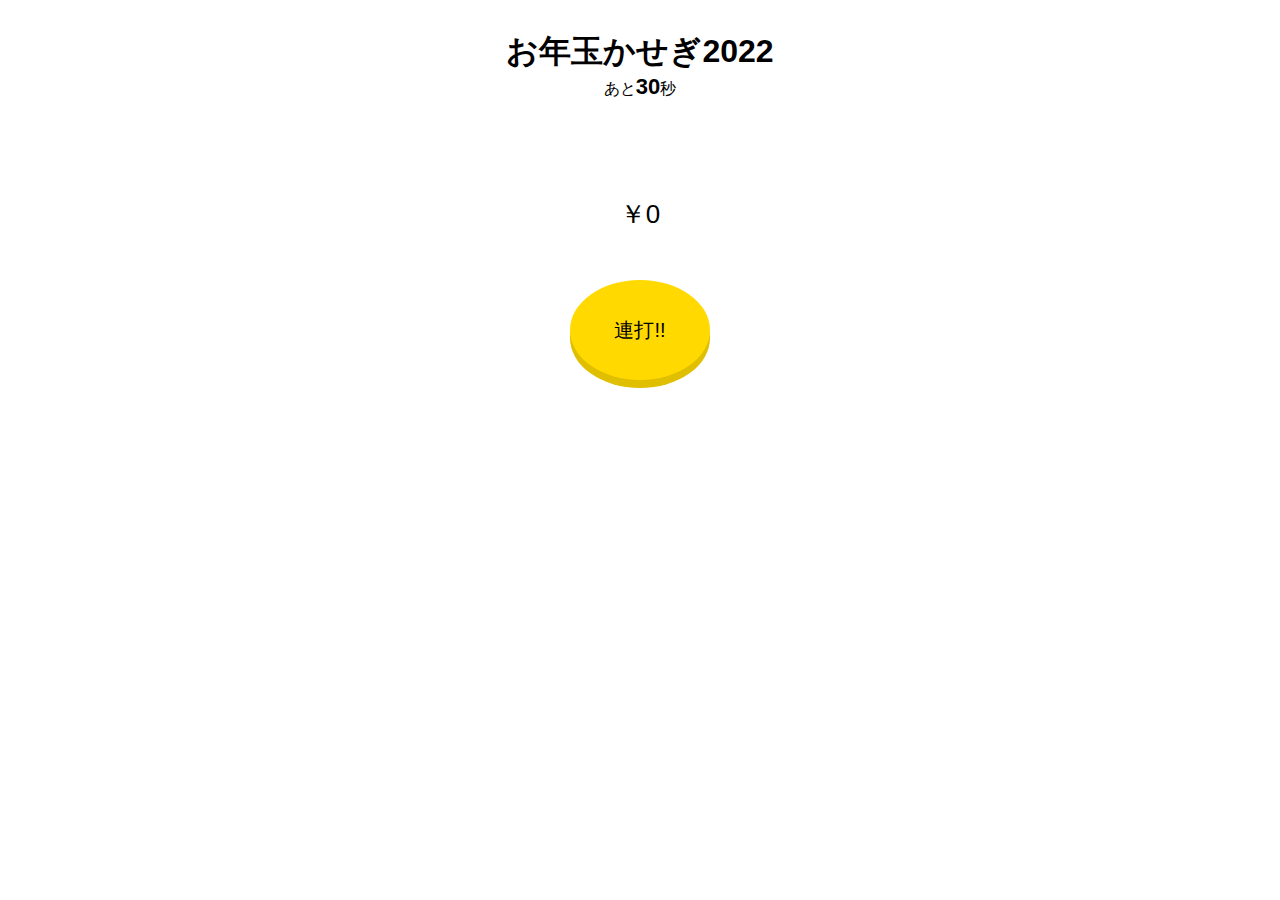
==== otoshidama_2022/index.html @ 844a365c "ontouch属性追加" ====
<!DOCTYPE html>
<html lang="ja">

<head>
  <meta charset="UTF-8">
  <meta http-equiv="X-UA-Compatible" content="IE=edge">
  <meta name="viewport" content="width=device-width, initial-scale=1.0,user-scalable=no,maximum-scale=1.0">
  <title>お年玉かせぎ2022</title>
  <link rel="stylesheet" href="./common/css/style.css">
</head>

<body id="otoshidama_2022">
  <div class="main_title_wrapper">
    <h1 id="h1_text">お年玉かせぎ2022</h1>
    <p id="time_count"></p>
  </div>
  <div class="wrapper">
    <p id="current_money">￥0</p>
    <button id="push_btn" class="btn" ontouchstart="";>連打!!</button>
  </div>
  <script src="js/main.js"></script>
</body>

</html>
---- otoshidama_2022/common/css/style.css ----
@charset "UTF-8";
* {
  margin: 0;
  padding: 0;
}

html {
  -ms-touch-action: manipulation;
      touch-action: manipulation;
}

body {
  font-family: "游ゴシック Medium", "Yu Gothic Medium", "游ゴシック体", "YuGothic", "ヒラギノ角ゴ ProN W3", "Hiragino Kaku Gothic ProN", "メイリオ", "Meiryo", "verdana", sans-serif;
}

#otoshidama_2022 .main_title_wrapper {
  padding: 30px 0;
}

#otoshidama_2022 .main_title_wrapper h1 {
  text-align: center;
}

#otoshidama_2022 .main_title_wrapper p {
  text-align: center;
}

#otoshidama_2022 .wrapper {
  position: relative;
  max-width: 1000px;
  margin: 200px auto 0;
  text-align: center;
}

#otoshidama_2022 .btn {
  position: absolute;
  top: 50%;
  left: 50%;
  width: 140px;
  height: 100px;
  border-radius: 50%;
  background: #ffd900;
  box-shadow: 0px 8px 0px 0px #e0bf00;
  -webkit-box-shadow: 0px 8px 0px 0px #e0bf00;
  border: none;
  font-size: 20px;
  transform: translate(-50%, -50%);
  -webkit-transform: -webkit-translate(-50%, -50%);
  transition: -webkit-transform ease-out 0.1s, -webkit-box-shadow ease-out 0.1s;
  transition: transform ease-out 0.1s, box-shadow ease-out 0.1s;
  transition: transform ease-out 0.1s, box-shadow ease-out 0.1s, -webkit-transform ease-out 0.1s, -webkit-box-shadow ease-out 0.1s;
  -webkit-transition: -webkit-transform ease-out 0.1s, -webkit-box-shadow ease-out 0.1s;
  -webkit-tap-highlight-color: rgba(0, 0, 0, 0);
}

#otoshidama_2022 button.btn:active {
  -webkit-box-shadow: 0px 0px 0px 0px #e0bf00;
          box-shadow: 0px 0px 0px 0px #e0bf00;
  color: #f3f3f3;
  transform: translate(-50%, calc(-50% + 8px));
  -webkit-transform: -webkit-translate(-50%, calc(-50% + 8px));
  -webkit-tap-highlight-color: rgba(0, 0, 0, 0);
}

#otoshidama_2022 span.js_second {
  font-size: 22px;
  font-weight: 700;
  color: #000;
}

#otoshidama_2022 p#current_money {
  position: absolute;
  top: 50%;
  left: 50%;
  font-size: 26px;
  z-index: -1;
  transform: translate(-50%, -380%);
  -webkit-transform: -webkit-translate(-50%, -380%);
  -webkit-transition: -webkit-transform 0.1s;
  transition: -webkit-transform 0.1s;
  transition: transform 0.1s;
  transition: transform 0.1s, -webkit-transform 0.1s;
  -webkit-transition: -webkit-transform 0.1s ease-out;
}

#otoshidama_2022 p#current_money.js_popup_active {
  -webkit-animation: popup_animation ease-out 0.1s forwards;
          animation: popup_animation ease-out 0.1s forwards;
}

@-webkit-keyframes popup_animation {
  0% {
    transform: translate(-50%, -50%);
    -webkit-transform: -webkit-translate(-50%, -50%);
  }
  100% {
    transform: translate(-50%, -380%);
    -webkit-transform: -webkit-translate(-50%, -380%);
  }
}

@keyframes popup_animation {
  0% {
    transform: translate(-50%, -50%);
    -webkit-transform: -webkit-translate(-50%, -50%);
  }
  100% {
    transform: translate(-50%, -380%);
    -webkit-transform: -webkit-translate(-50%, -380%);
  }
}

#otoshidama_2022 p#current_money.js_popup_end {
  transform: translate(-50%, -200%);
  -webkit-transform: -webkit-translate(-50%, -200%);
  -webkit-transition: -webkit-transform 0.8s ease-out;
  transition: -webkit-transform 0.8s ease-out;
  transition: transform 0.8s ease-out;
  transition: transform 0.8s ease-out, -webkit-transform 0.8s ease-out;
  -webkit-transition: transform 0.8s ease-out;
}

@media (max-width: 450px) {
  #otoshidama_2022 p#current_money.js_popup_end {
    font-size: 22px;
  }
}

@media (max-width: 360px) {
  #otoshidama_2022 p#current_money.js_popup_end {
    font-size: 20px;
  }
}

@media (max-width: 330px) {
  #otoshidama_2022 p#current_money.js_popup_end {
    font-size: 18px;
  }
}
/*# sourceMappingURL=style.css.map */
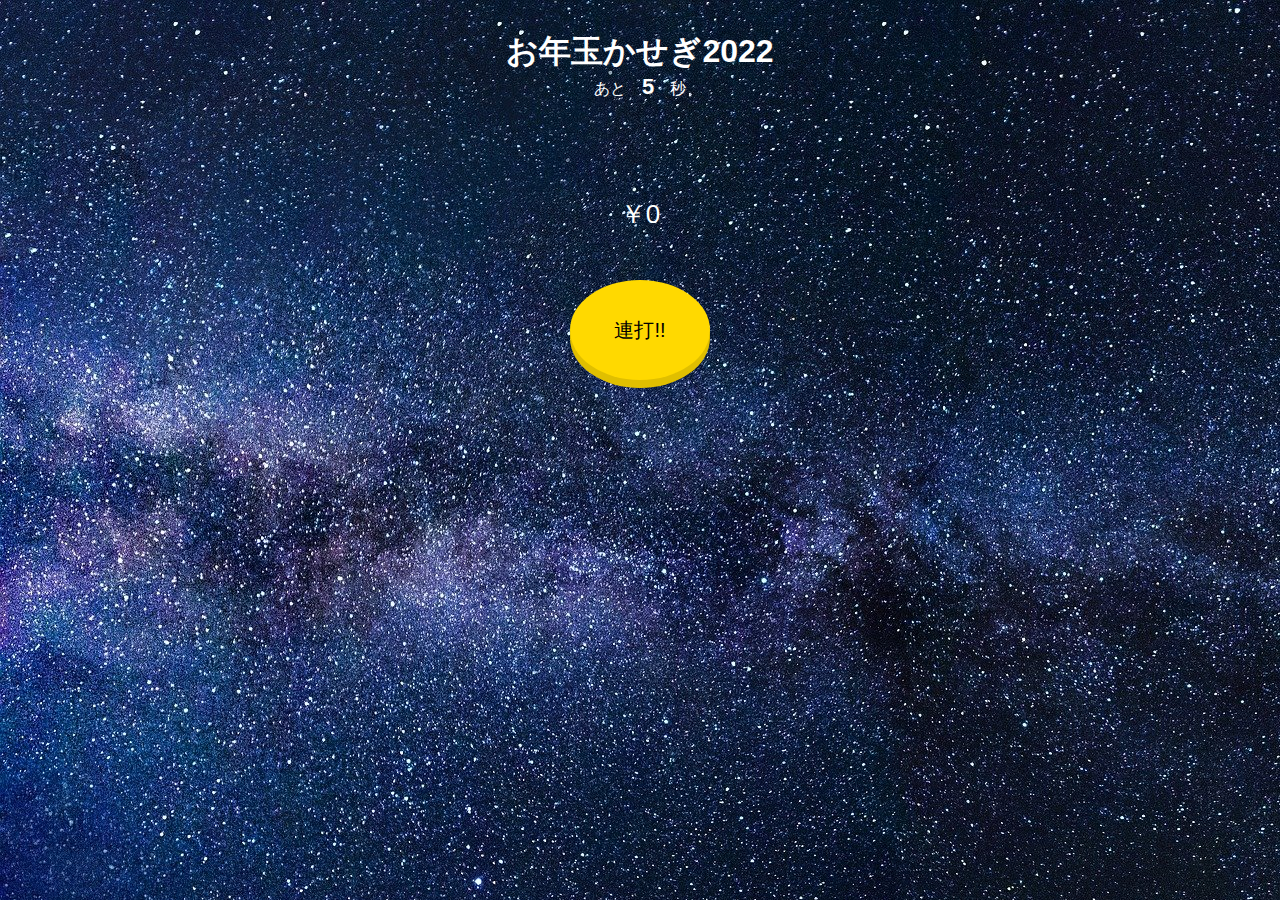
==== commit 6cd14bcd: "otoshidama_2022:ローディングとクロージング画面追加" ====
--- a/otoshidama_2022/index.html
+++ b/otoshidama_2022/index.html
@@ -5,20 +5,27 @@
   <meta charset="UTF-8">
   <meta http-equiv="X-UA-Compatible" content="IE=edge">
   <meta name="viewport" content="width=device-width, initial-scale=1.0,user-scalable=no,maximum-scale=1.0">
+  <meta name="apple-mobile-web-app-capable" content="yes">
   <title>お年玉かせぎ2022</title>
   <link rel="stylesheet" href="./common/css/style.css">
 </head>
 
 <body id="otoshidama_2022">
+  <div id="loading">
+    <div class="loading_txt">Please wait</div>
+  </div>
   <div class="main_title_wrapper">
     <h1 id="h1_text">お年玉かせぎ2022</h1>
     <p id="time_count"></p>
   </div>
   <div class="wrapper">
     <p id="current_money">￥0</p>
-    <button id="push_btn" class="btn" ontouchstart="";>連打!!</button>
+    <button id="push_btn" class="btn" ontouchstart="" ;>連打!!</button>
   </div>
-  <script src="js/main.js"></script>
+  <div id="closing">
+    <div class="loading_txt">See You Next Year</div>
+  </div>
+  <script src="./common/js/main.js"></script>
 </body>
 
 </html>--- a/otoshidama_2022/common/css/style.css
+++ b/otoshidama_2022/common/css/style.css
@@ -12,6 +12,77 @@
 body {
   font-family: "游ゴシック Medium", "Yu Gothic Medium", "游ゴシック体", "YuGothic", "ヒラギノ角ゴ ProN W3",  "Hiragino Kaku Gothic ProN", "メイリオ", "Meiryo", "verdana", sans-serif;
+  color: #fff;
+}
+
+#loading {
+  position: fixed;
+  top: 0;
+  left: 0;
+  background: #000;
+  width: 100vw;
+  height: 100vh;
+  z-index: 1;
+  color: #fff;
+  display: -webkit-box;
+  display: -webkit-flex;
+  display: -ms-flexbox;
+  display: flex;
+  -webkit-box-pack: center;
+  -webkit-justify-content: center;
+      -ms-flex-pack: center;
+          justify-content: center;
+  -webkit-box-align: center;
+  -webkit-align-items: center;
+      -ms-flex-align: center;
+          align-items: center;
+  font-size: 20px;
+  -webkit-transform: translateX(0%);
+          transform: translateX(0%);
+}
+
+#loading.active {
+  -webkit-transition: .2s;
+  transition: .2s;
+  -webkit-transform: translateX(100%);
+          transform: translateX(100%);
+}
+
+#closing {
+  position: fixed;
+  top: 0;
+  left: 0;
+  background: #000;
+  width: 100vw;
+  height: 100vh;
+  z-index: 1;
+  color: #fff;
+  display: -webkit-box;
+  display: -webkit-flex;
+  display: -ms-flexbox;
+  display: flex;
+  -webkit-box-pack: center;
+  -webkit-justify-content: center;
+      -ms-flex-pack: center;
+          justify-content: center;
+  -webkit-box-align: center;
+  -webkit-align-items: center;
+      -ms-flex-align: center;
+          align-items: center;
+  font-size: 20px;
+  -webkit-transform: translateX(100%);
+          transform: translateX(100%);
+}
+
+#closing.active {
+  -webkit-transition: .2s;
+  transition: .2s;
+  -webkit-transform: translateX(0%);
+          transform: translateX(0%);
+}
+
+#otoshidama_2022 {
+  background: url(../img/space.jpg);
 }
 
 #otoshidama_2022 .main_title_wrapper {
@@ -66,7 +137,7 @@
 #otoshidama_2022 span.js_second {
   font-size: 22px;
   font-weight: 700;
-  color: #000;
+  padding: 0 16px;
 }
 
 #otoshidama_2022 p#current_money {
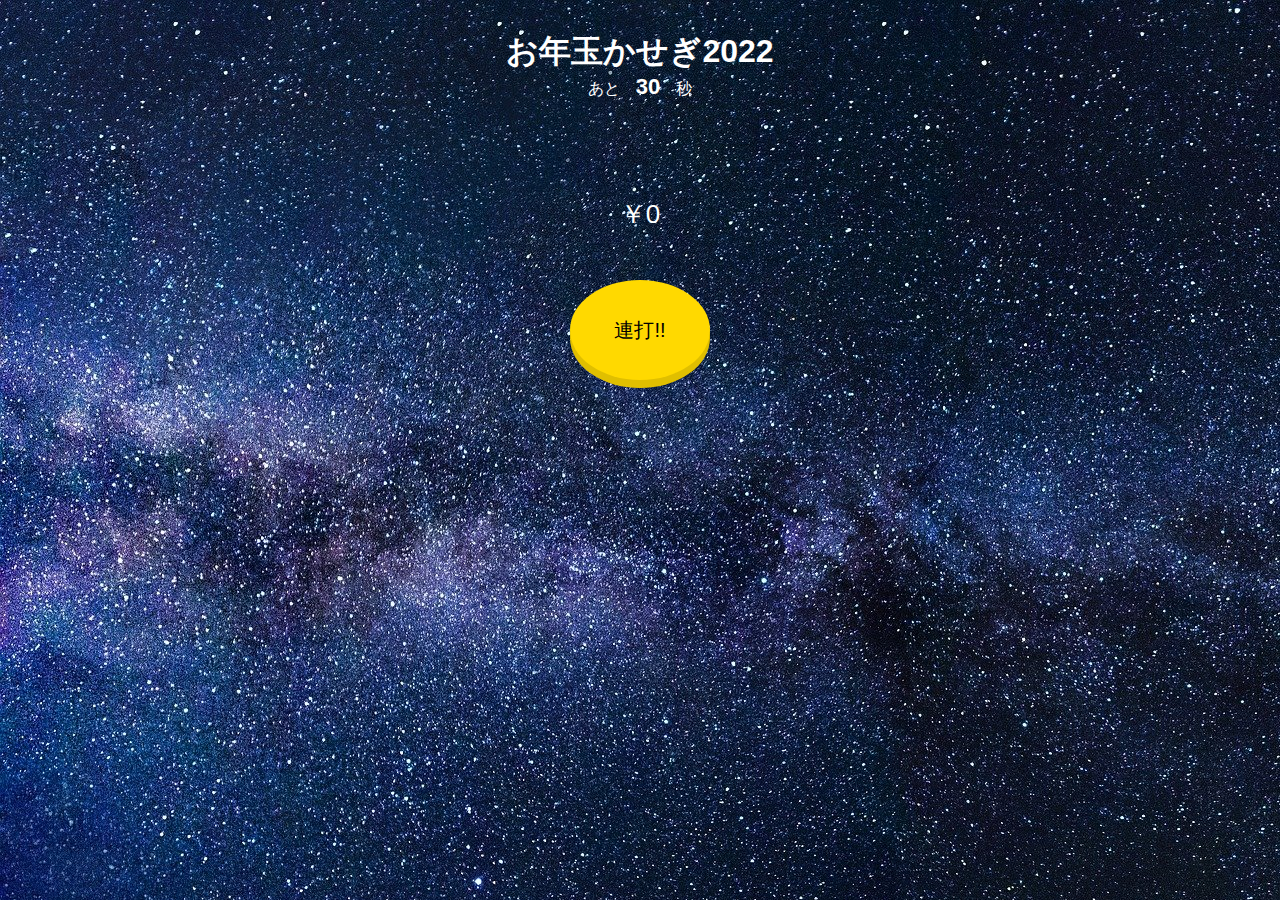
==== commit d9004f73: "お年玉2022:PWA化再トライ_manifestやserviceworker.jsの設置場所見直し" ====
--- a/otoshidama_2022/index.html
+++ b/otoshidama_2022/index.html
@@ -6,8 +6,18 @@
   <meta http-equiv="X-UA-Compatible" content="IE=edge">
   <meta name="viewport" content="width=device-width, initial-scale=1.0,user-scalable=no,maximum-scale=1.0">
   <meta name="apple-mobile-web-app-capable" content="yes">
+  <link rel="manifest" href="/manifest.json">
+  <link rel="apple-touch-icon" sizes="180x180" href="./manifest/icon-192x192.png">
   <title>お年玉かせぎ2022</title>
   <link rel="stylesheet" href="./common/css/style.css">
+  <script>
+    //サービスワーカーの登録
+    if ('serviceWorker' in navigator) {
+      navigator.serviceWorker.register('/serviceworker.js').then(function () {
+        console.log("Service Worker is registered!!");
+      });
+    }
+  </script>
 </head>
 
 <body id="otoshidama_2022">
@@ -22,6 +32,11 @@
     <p id="current_money">￥0</p>
     <button id="push_btn" class="btn" ontouchstart="" ;>連打!!</button>
   </div>
+
+
+
+
+
   <div id="closing">
     <div class="loading_txt">See You Next Year</div>
   </div>
--- a/otoshidama_2022/common/css/style.css
+++ b/otoshidama_2022/common/css/style.css
@@ -7,12 +7,18 @@
 html {
   -ms-touch-action: manipulation;
       touch-action: manipulation;
+  -webkit-user-select: none;
+     -moz-user-select: none;
+      -ms-user-select: none;
+          user-select: none;
 }
 
 body {
   font-family: "游ゴシック Medium", "Yu Gothic Medium", "游ゴシック体", "YuGothic", "ヒラギノ角ゴ ProN W3",  "Hiragino Kaku Gothic ProN", "メイリオ", "Meiryo", "verdana", sans-serif;
   color: #fff;
+  width: 100%;
+  height: 100vh;
 }
 
 #loading {
@@ -20,7 +26,7 @@
   top: 0;
   left: 0;
   background: #000;
-  width: 100vw;
+  width: 100%;
   height: 100vh;
   z-index: 1;
   color: #fff;
@@ -36,9 +42,10 @@
   -webkit-align-items: center;
       -ms-flex-align: center;
           align-items: center;
-  font-size: 20px;
+  font-size: 26px;
   -webkit-transform: translateX(0%);
           transform: translateX(0%);
+  font-weight: 700;
 }
 
 #loading.active {
@@ -53,7 +60,7 @@
   top: 0;
   left: 0;
   background: #000;
-  width: 100vw;
+  width: 100%;
   height: 100vh;
   z-index: 1;
   color: #fff;
@@ -69,9 +76,10 @@
   -webkit-align-items: center;
       -ms-flex-align: center;
           align-items: center;
-  font-size: 20px;
+  font-size: 26px;
   -webkit-transform: translateX(100%);
           transform: translateX(100%);
+  font-weight: 700;
 }
 
 #closing.active {
@@ -134,6 +142,15 @@
   -webkit-tap-highlight-color: rgba(0, 0, 0, 0);
 }
 
+#otoshidama_2022 button.btn.stopped:active {
+  box-shadow: 0px 8px 0px 0px #e0bf00;
+  -webkit-box-shadow: 0px 8px 0px 0px #e0bf00;
+  color: rgba(16, 16, 16, 0.3);
+  transform: translate(-50%, -50%);
+  -webkit-transform: -webkit-translate(-50%, -50%);
+  -webkit-tap-highlight-color: rgba(0, 0, 0, 0);
+}
+
 #otoshidama_2022 span.js_second {
   font-size: 22px;
   font-weight: 700;
@@ -183,8 +200,8 @@
 }
 
 #otoshidama_2022 p#current_money.js_popup_end {
-  transform: translate(-50%, -200%);
-  -webkit-transform: -webkit-translate(-50%, -200%);
+  transform: translate(-50%, -240%);
+  -webkit-transform: -webkit-translate(-50%, -240%);
   -webkit-transition: -webkit-transform 0.8s ease-out;
   transition: -webkit-transform 0.8s ease-out;
   transition: transform 0.8s ease-out;
@@ -196,17 +213,8 @@
   #otoshidama_2022 p#current_money.js_popup_end {
     font-size: 22px;
   }
-}
-
-@media (max-width: 360px) {
-  #otoshidama_2022 p#current_money.js_popup_end {
-    font-size: 20px;
-  }
-}
-
-@media (max-width: 330px) {
-  #otoshidama_2022 p#current_money.js_popup_end {
-    font-size: 18px;
+  #otoshidama_2022 .main_title_wrapper h1 {
+    margin: 30px 0 30px;
   }
 }
 /*# sourceMappingURL=style.css.map */